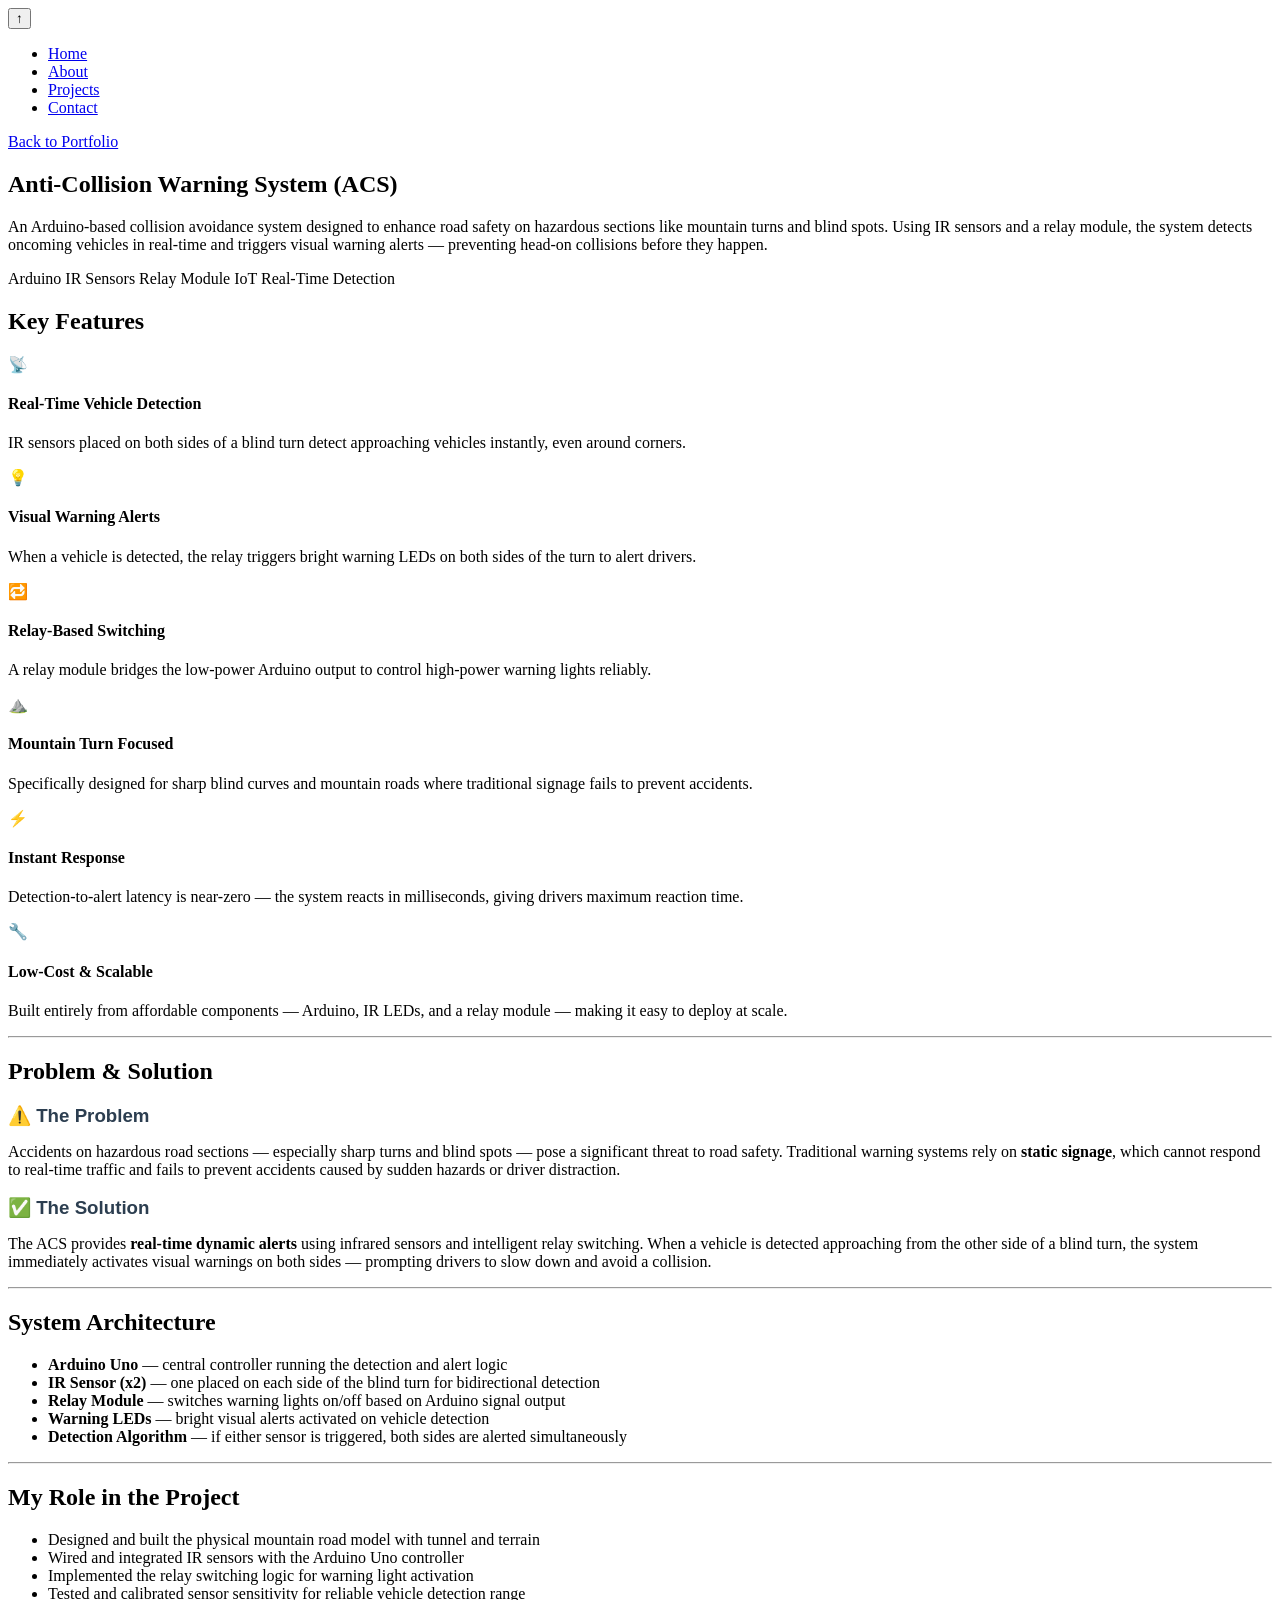
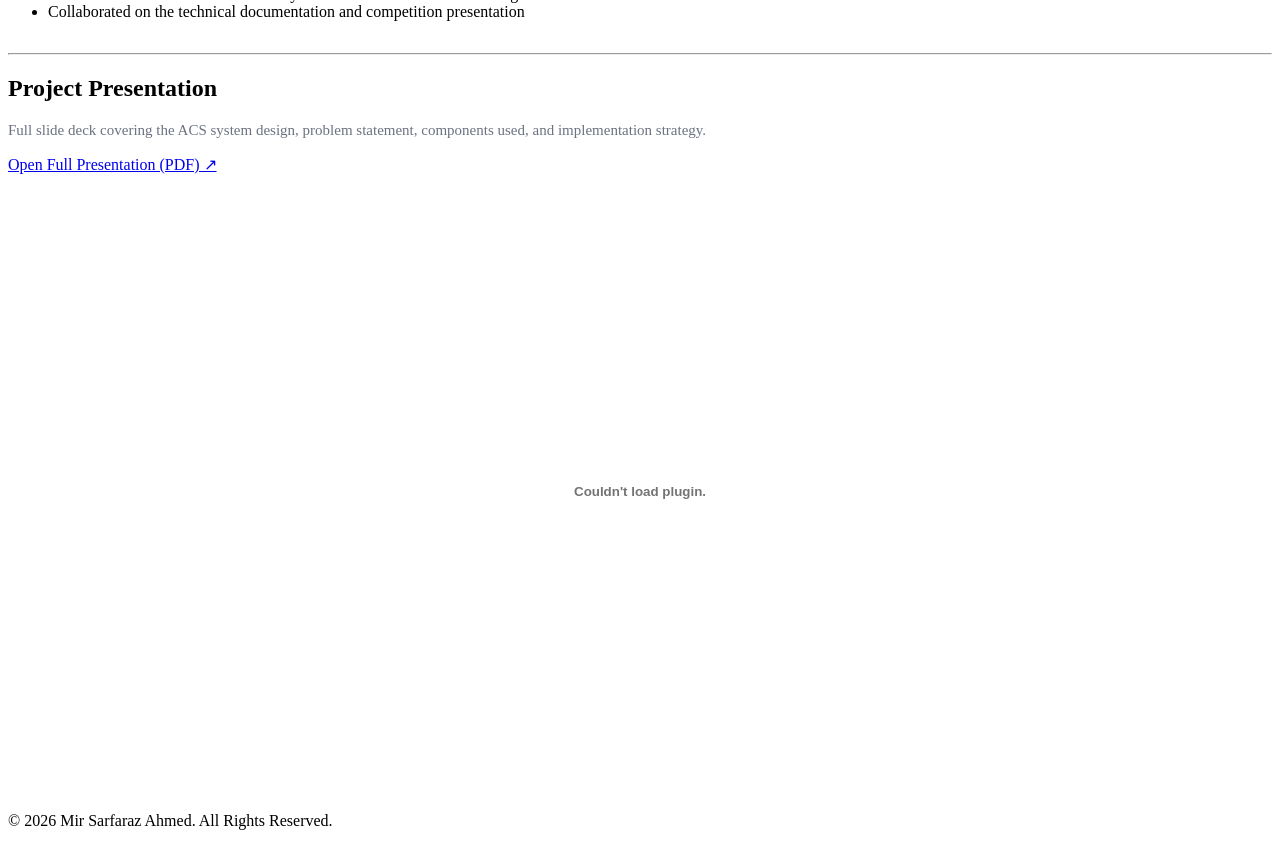
==== acs-project.html @ d93c936a "Add files via upload" ====
<!DOCTYPE html>
<html lang="en">

<head>
<meta charset="UTF-8">
<meta name="viewport" content="width=device-width, initial-scale=1.0">
<title>Anti-Collision System (ACS) | Mir Sarfaraz Ahmed</title>
<link rel="stylesheet" href="style.css">
</head>

<body>

<!-- SCROLL TO TOP -->
<button id="scrollTop" aria-label="Scroll to top">↑</button>

<!-- NAVBAR -->
<nav id="navbar">
  <ul>
    <li><a href="index.html"          class="nav-link">Home</a></li>
    <li><a href="index.html#about"    class="nav-link">About</a></li>
    <li><a href="index.html#projects" class="nav-link">Projects</a></li>
    <li><a href="index.html#contact"  class="nav-link">Contact</a></li>
  </ul>
</nav>


<!-- ═══ PROJECT CONTENT ═══ -->
<section class="project-page">

  <a href="index.html" class="back-btn">Back to Portfolio</a>

  <h1>Anti-Collision Warning System (ACS)</h1>

  <p>
    An Arduino-based collision avoidance system designed to enhance road safety
    on hazardous sections like mountain turns and blind spots. Using IR sensors
    and a relay module, the system detects oncoming vehicles in real-time and
    triggers visual warning alerts — preventing head-on collisions before they happen.
  </p>

  <div class="tech-stack">
    <span>Arduino</span>
    <span>IR Sensors</span>
    <span>Relay Module</span>
    <span>IoT</span>
    <span>Real-Time Detection</span>
  </div>


  <!-- ── KEY FEATURES ── -->
  <h2>Key Features</h2>

  <div class="features-grid">

    <div class="feature-card">
      <div class="icon">📡</div>
      <h4>Real-Time Vehicle Detection</h4>
      <p>IR sensors placed on both sides of a blind turn detect approaching vehicles instantly, even around corners.</p>
    </div>

    <div class="feature-card">
      <div class="icon">💡</div>
      <h4>Visual Warning Alerts</h4>
      <p>When a vehicle is detected, the relay triggers bright warning LEDs on both sides of the turn to alert drivers.</p>
    </div>

    <div class="feature-card">
      <div class="icon">🔁</div>
      <h4>Relay-Based Switching</h4>
      <p>A relay module bridges the low-power Arduino output to control high-power warning lights reliably.</p>
    </div>

    <div class="feature-card">
      <div class="icon">⛰️</div>
      <h4>Mountain Turn Focused</h4>
      <p>Specifically designed for sharp blind curves and mountain roads where traditional signage fails to prevent accidents.</p>
    </div>

    <div class="feature-card">
      <div class="icon">⚡</div>
      <h4>Instant Response</h4>
      <p>Detection-to-alert latency is near-zero — the system reacts in milliseconds, giving drivers maximum reaction time.</p>
    </div>

    <div class="feature-card">
      <div class="icon">🔧</div>
      <h4>Low-Cost & Scalable</h4>
      <p>Built entirely from affordable components — Arduino, IR LEDs, and a relay module — making it easy to deploy at scale.</p>
    </div>

  </div>

  <hr>

  <!-- ── PROBLEM & SOLUTION ── -->
  <h2>Problem &amp; Solution</h2>

  <div class="about-wrapper" style="margin-top: 18px;">

    <div class="about-left">
      <h3 style="color: #2c3e50; font-family: 'Syne', sans-serif; margin-bottom: 12px;">⚠️ The Problem</h3>
      <p>
        Accidents on hazardous road sections — especially sharp turns and blind spots —
        pose a significant threat to road safety. Traditional warning systems rely on
        <strong>static signage</strong>, which cannot respond to real-time traffic and
        fails to prevent accidents caused by sudden hazards or driver distraction.
      </p>
    </div>

    <div class="about-left">
      <h3 style="color: #2c3e50; font-family: 'Syne', sans-serif; margin-bottom: 12px;">✅ The Solution</h3>
      <p>
        The ACS provides <strong>real-time dynamic alerts</strong> using infrared sensors
        and intelligent relay switching. When a vehicle is detected approaching from the
        other side of a blind turn, the system immediately activates visual warnings on
        both sides — prompting drivers to slow down and avoid a collision.
      </p>
    </div>

  </div>

  <hr>

  <!-- ── SYSTEM ARCHITECTURE ── -->
  <h2>System Architecture</h2>

  <ul>
    <li><strong>Arduino Uno</strong> — central controller running the detection and alert logic</li>
    <li><strong>IR Sensor (x2)</strong> — one placed on each side of the blind turn for bidirectional detection</li>
    <li><strong>Relay Module</strong> — switches warning lights on/off based on Arduino signal output</li>
    <li><strong>Warning LEDs</strong> — bright visual alerts activated on vehicle detection</li>
    <li><strong>Detection Algorithm</strong> — if either sensor is triggered, both sides are alerted simultaneously</li>
  </ul>

  <hr>

  <!-- ── MY ROLE ── -->
  <h2>My Role in the Project</h2>

  <ul>
    <li>Designed and built the physical mountain road model with tunnel and terrain</li>
    <li>Wired and integrated IR sensors with the Arduino Uno controller</li>
    <li>Implemented the relay switching logic for warning light activation</li>
    <li>Tested and calibrated sensor sensitivity for reliable vehicle detection range</li>
    <li>Collaborated on the technical documentation and competition presentation</li>
  </ul>

  <!-- ── PROJECT IMAGE ── -->
  <div class="project-images" style="margin-top: 32px;">
    <img src="acs-model.jpg" alt="Anti-Collision System Model"
         onerror="this.style.display='none'">
  </div>

  <hr>

  <!-- ── PRESENTATION ── -->
  <h2>Project Presentation</h2>

  <div class="media-box">
    <p style="margin-bottom: 16px; color: #6b7280; font-size: 15px;">
      Full slide deck covering the ACS system design, problem statement,
      components used, and implementation strategy.
    </p>

    <a href="ppt_pdf.pdf" target="_blank" class="btn">
      Open Full Presentation (PDF) ↗
    </a>

    <br><br>

    <embed src="ppt_pdf.pdf"
           type="application/pdf"
           width="100%"
           height="600px">
  </div>

</section>


<footer>
  <p>© 2026 <span>Mir Sarfaraz Ahmed</span>. All Rights Reserved.</p>
</footer>


<script>
  const btn = document.getElementById('scrollTop');
  const nav = document.getElementById('navbar');
  window.addEventListener('scroll', () => {
    btn.classList.toggle('show', window.scrollY > 400);
    nav.classList.toggle('scrolled', window.scrollY > 50);
  }, { passive: true });
  btn.addEventListener('click', () => window.scrollTo({ top: 0, behavior: 'smooth' }));
</script>

</body>
</html>
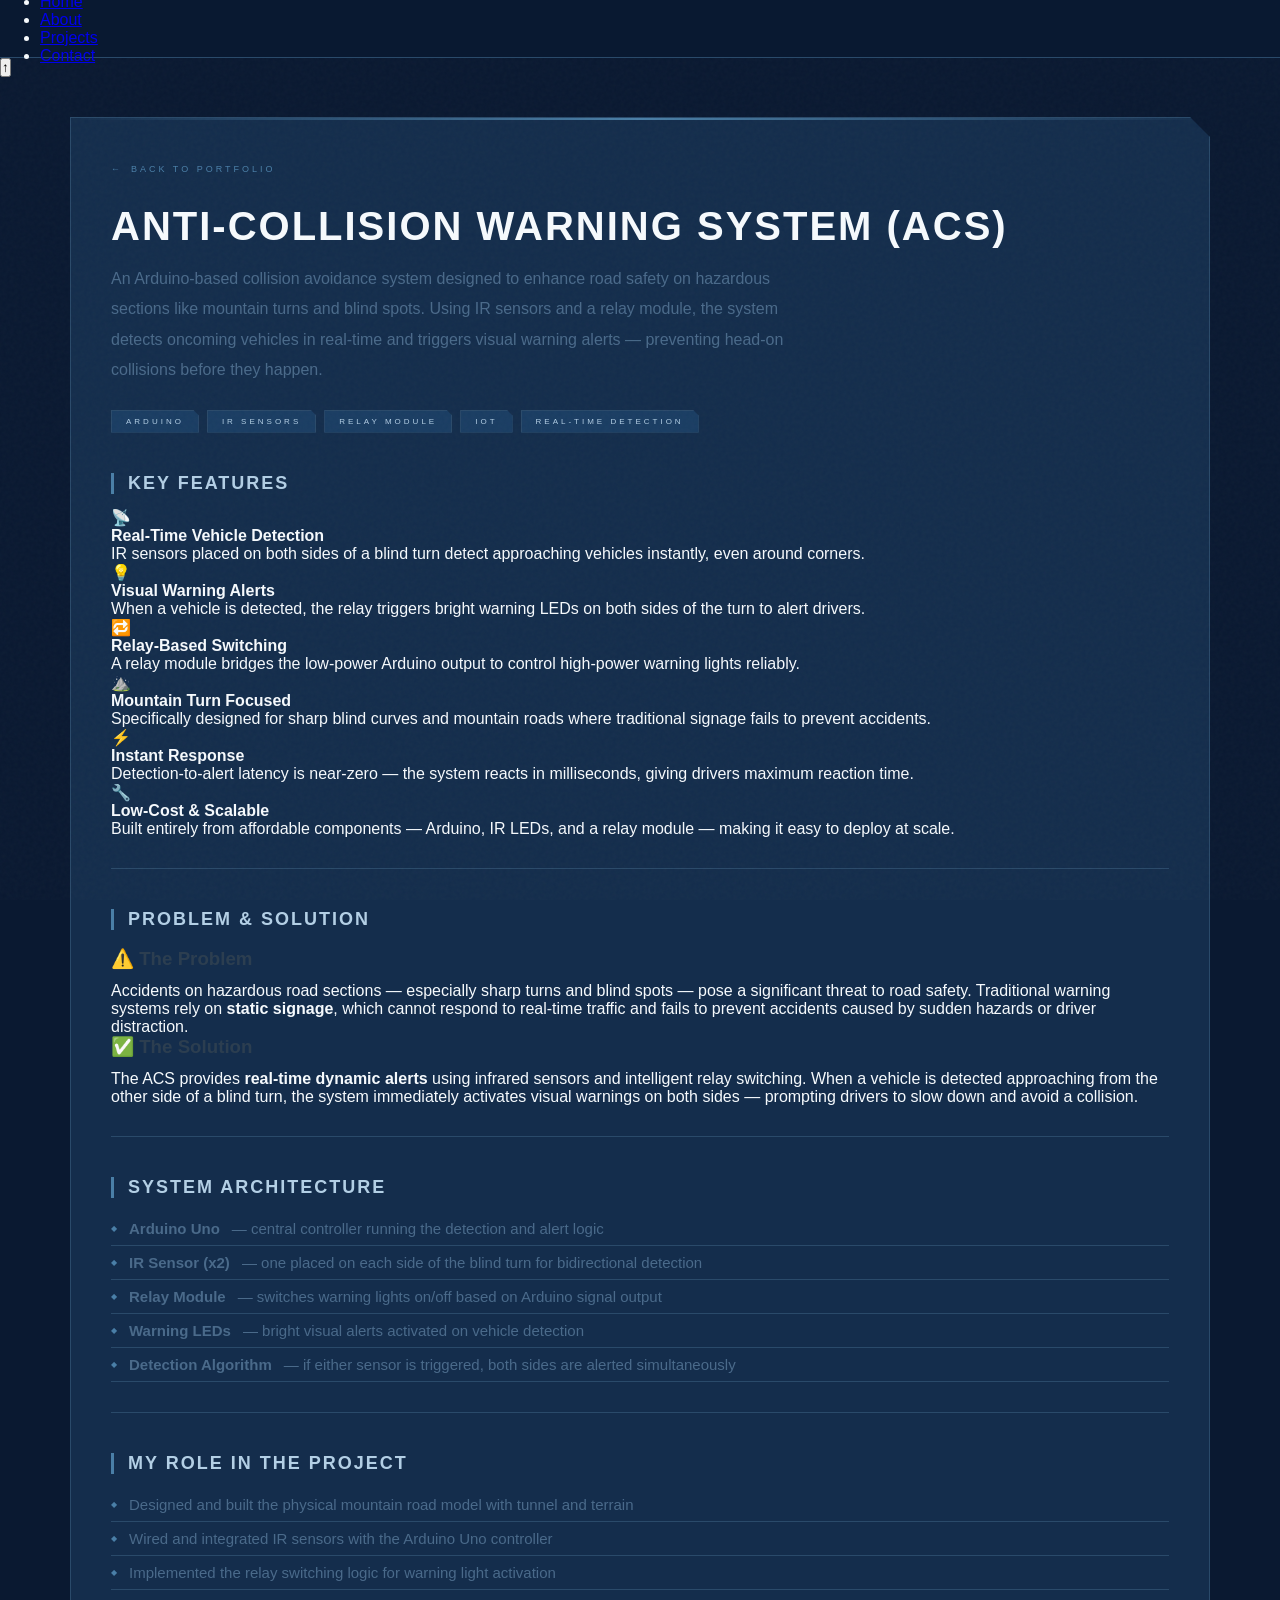
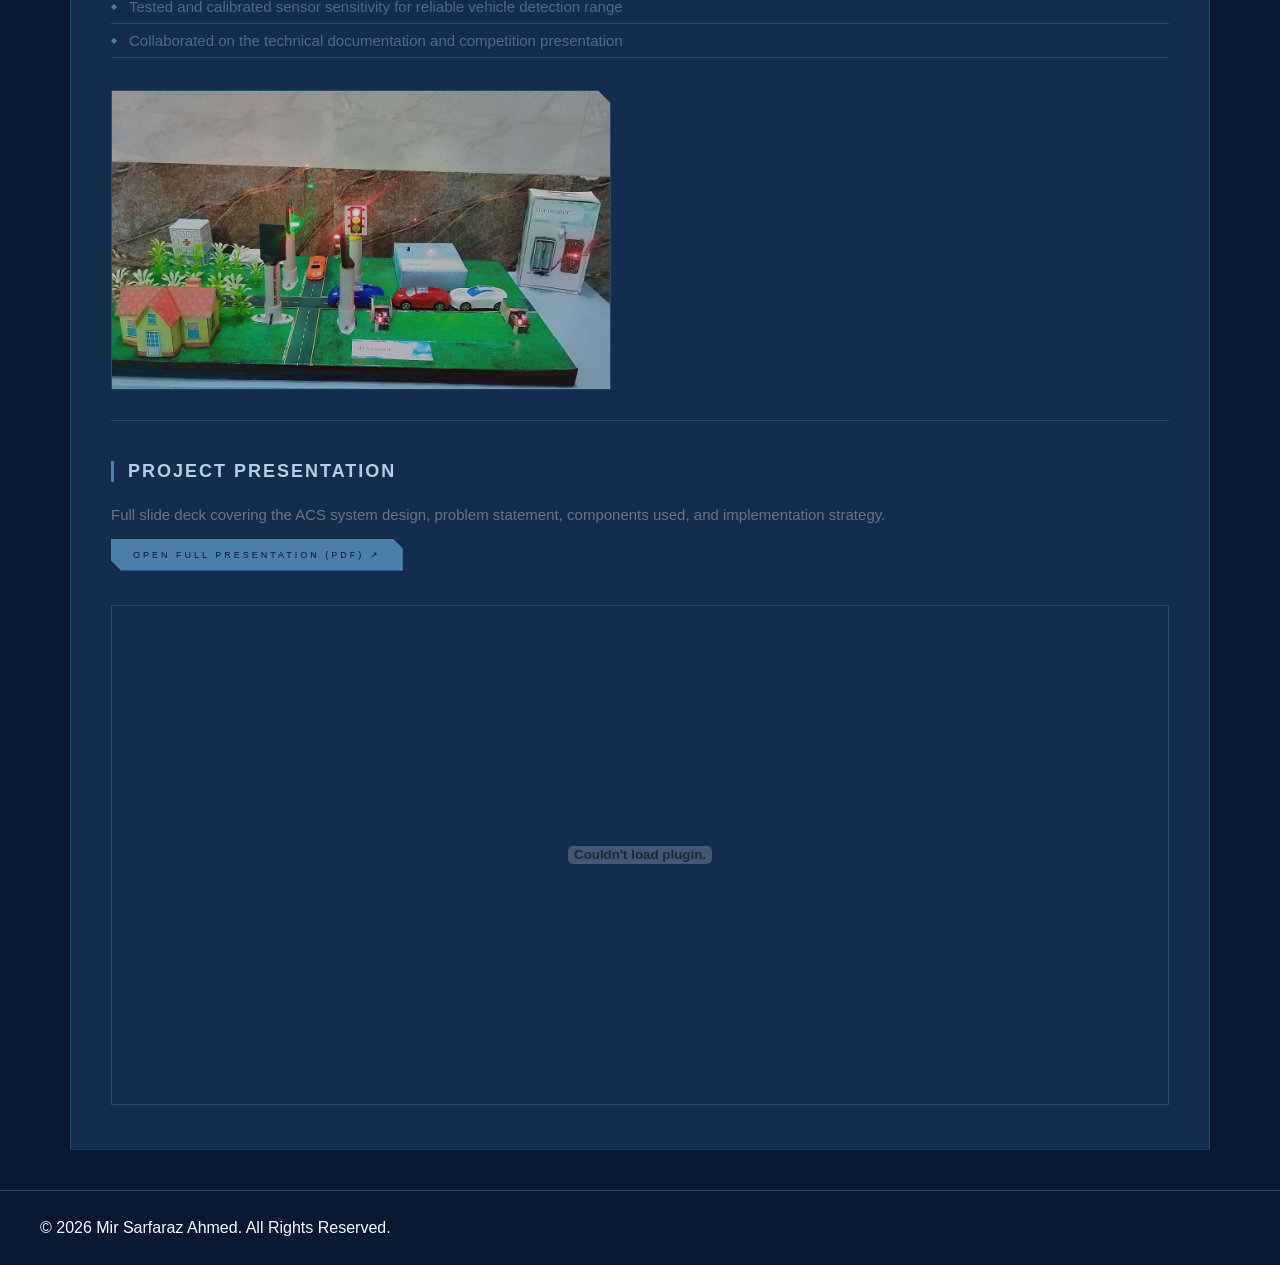
==== commit be7c0819: "fix: corrected broken pdf and image links in acs-project.html" ====
--- a/acs-project.html
+++ b/acs-project.html
@@ -147,7 +147,7 @@
 
   <!-- ── PROJECT IMAGE ── -->
   <div class="project-images" style="margin-top: 32px;">
-    <img src="acs-model.jpg" alt="Anti-Collision System Model"
+    <img src="traffic2.jpg" alt="Anti-Collision System Model"
          onerror="this.style.display='none'">
   </div>
 
@@ -162,13 +162,13 @@
       components used, and implementation strategy.
     </p>
 
-    <a href="ppt_pdf.pdf" target="_blank" class="btn">
+    <a href="ppt.pdf" target="_blank" class="btn">
       Open Full Presentation (PDF) ↗
     </a>
 
     <br><br>
 
-    <embed src="ppt_pdf.pdf"
+    <embed src="ppt.pdf"
            type="application/pdf"
            width="100%"
            height="600px">
--- a/style.css
+++ b/style.css
@@ -0,0 +1,832 @@
+/* ════════════════════════════════════════════
+   DESIGN TOKENS
+════════════════════════════════════════════ */
+:root {
+  --bg:         #0A1931;
+  --bg2:        #0d1f3a;
+  --surface:    #1A3D63;
+  --surface2:   #142d4c;
+  --accent:     #4A7FA7;
+  --accent-hi:  #B3CFE5;
+  --white:      #F6FAFD;
+  --muted:      #4a6a8a;
+  --dim:        #2a4a6a;
+  --glow:       rgba(74,127,167,0.25);
+  --glow-hi:    rgba(179,207,229,0.12);
+
+  --font-display: 'Orbitron', sans-serif;
+  --font-ui:      'Chakra Petch', sans-serif;
+  --font-body:    'Rajdhani', sans-serif;
+}
+
+/* ════════════════════════════════════════════
+   RESET
+════════════════════════════════════════════ */
+*, *::before, *::after { margin:0; padding:0; box-sizing:border-box; }
+html { scroll-behavior: smooth; }
+body {
+  background: var(--bg);
+  color: var(--white);
+  font-family: var(--font-body);
+  overflow-x: hidden;
+  padding-top: 58px;
+}
+::-webkit-scrollbar { width: 2px; }
+::-webkit-scrollbar-track { background: var(--bg); }
+::-webkit-scrollbar-thumb { background: var(--accent); }
+
+/* noise overlay */
+body::before {
+  content: '';
+  position: fixed; inset: 0; z-index: 1; pointer-events: none;
+  background-image: url("data:image/svg+xml,%3Csvg viewBox='0 0 256 256' xmlns='http://www.w3.org/2000/svg'%3E%3Cfilter id='noise'%3E%3CfeTurbulence type='fractalNoise' baseFrequency='0.9' numOctaves='4' stitchTiles='stitch'/%3E%3C/filter%3E%3Crect width='100%25' height='100%25' filter='url(%23noise)' opacity='1'/%3E%3C/svg%3E");
+  opacity: .03;
+}
+
+/* ════════════════════════════════════════════
+   CUSTOM CURSOR
+════════════════════════════════════════════ */
+.c-dot {
+  position: fixed; z-index: 9999; pointer-events: none;
+  width: 6px; height: 6px;
+  background: var(--accent-hi);
+  clip-path: polygon(50% 0,100% 50%,50% 100%,0 50%);
+  transition: transform .12s;
+}
+.c-ring {
+  position: fixed; z-index: 9998; pointer-events: none;
+  width: 28px; height: 28px;
+  border: 1px solid var(--accent);
+  transition: left .12s, top .12s;
+  clip-path: polygon(10% 0,90% 0,100% 10%,100% 90%,90% 100%,10% 100%,0 90%,0 10%);
+}
+
+/* ════════════════════════════════════════════
+   NAVBAR
+════════════════════════════════════════════ */
+#navbar {
+  position: fixed; top: 0; left: 0; right: 0; z-index: 500;
+  display: flex; align-items: center; justify-content: space-between;
+  padding: 0 40px; height: 58px;
+  background: rgba(10,25,49,0.92);
+  border-bottom: 1px solid var(--dim);
+  backdrop-filter: blur(16px);
+}
+.nav-logo {
+  font-family: var(--font-display);
+  font-size: 14px; letter-spacing: 6px; font-weight: 700;
+  color: var(--white);
+  display: flex; align-items: center; gap: 10px;
+}
+.nav-logo::before {
+  content: '';
+  display: block; width: 8px; height: 8px;
+  background: var(--accent);
+  clip-path: polygon(50% 0,100% 50%,50% 100%,0 50%);
+  animation: pulse-dot 2s ease-in-out infinite;
+}
+.nav-links {
+  display: flex; gap: 2px; list-style: none;
+}
+.nav-links a {
+  font-family: var(--font-ui); font-size: 9px; letter-spacing: 3px;
+  text-transform: uppercase; color: var(--muted); text-decoration: none;
+  padding: 7px 16px; border: 1px solid transparent;
+  transition: all .2s;
+}
+.nav-links a:hover,
+.nav-links a.active {
+  color: var(--accent-hi);
+  border-color: var(--dim);
+  background: rgba(74,127,167,0.08);
+}
+.nav-status {
+  font-family: var(--font-ui); font-size: 8px; letter-spacing: 3px;
+  color: var(--muted); display: flex; align-items: center; gap: 8px;
+}
+.status-dot {
+  width: 5px; height: 5px; background: #2ecc71; border-radius: 50%;
+  animation: pulse-dot 2s ease-in-out infinite;
+}
+
+/* ════════════════════════════════════════════
+   SECTION BASE
+════════════════════════════════════════════ */
+.section {
+  position: relative;
+  min-height: 100vh;
+  padding: 80px 40px;
+  border-bottom: 1px solid var(--dim);
+}
+#about  { background: var(--bg2); }
+#contact { background: var(--bg2); }
+
+/* section corner labels */
+.sc {
+  position: absolute;
+  font-family: var(--font-ui); font-size: 8px; letter-spacing: 3px;
+  color: var(--dim); text-transform: uppercase;
+}
+.sc-tl { top: 22px; left: 40px; }
+.sc-tr { top: 22px; right: 40px; }
+.sc-bl { bottom: 22px; left: 40px; }
+.sc-br { bottom: 22px; right: 40px; text-align: right; }
+
+/* utility */
+.accent { color: var(--accent); }
+
+/* ════════════════════════════════════════════
+   ANIMATIONS
+════════════════════════════════════════════ */
+@keyframes pulse-dot {
+  0%,100% { opacity:1; transform:scale(1); }
+  50%      { opacity:.4; transform:scale(1.6); }
+}
+@keyframes scan {
+  0%   { top: -2px; opacity:0; }
+  10%  { opacity:.4; }
+  90%  { opacity:.4; }
+  100% { top: 100%; opacity:0; }
+}
+@keyframes float-hex {
+  0%   { transform:translateY(0) rotate(0deg); opacity:.35; }
+  50%  { opacity:.1; }
+  100% { transform:translateY(-90px) rotate(180deg); opacity:.35; }
+}
+@keyframes ticker {
+  0%   { transform:translateX(0); }
+  100% { transform:translateX(-50%); }
+}
+@keyframes blink { 50% { opacity:0; } }
+
+/* reveal */
+.reveal {
+  opacity: 0; transform: translateY(24px);
+  transition: opacity .8s ease, transform .8s ease;
+}
+.reveal-left {
+  opacity: 0; transform: translateX(-28px);
+  transition: opacity .8s ease, transform .8s ease;
+}
+.reveal.visible,
+.reveal-left.visible { opacity:1; transform:none; }
+
+/* ════════════════════════════════════════════
+   HERO BACKGROUNDS
+════════════════════════════════════════════ */
+.dot-grid {
+  position: absolute; inset: 0; z-index: 0;
+  background-image: radial-gradient(circle, var(--dim) 1px, transparent 1px);
+  background-size: 40px 40px;
+  mask-image: radial-gradient(ellipse 80% 80% at 50% 50%, black 30%, transparent 100%);
+}
+.scan-line {
+  position: absolute; left: 0; right: 0; height: 1px; z-index: 1;
+  background: linear-gradient(90deg, transparent, var(--accent), transparent);
+  animation: scan 7s linear infinite;
+}
+.hex-bg { position: absolute; inset: 0; z-index: 0; overflow: hidden; }
+.hex {
+  position: absolute;
+  border: 1px solid var(--dim);
+  animation: float-hex linear infinite;
+}
+.hex:nth-child(1) { width:80px;height:80px;  top:15%; left:7%;  clip-path:polygon(50% 0,100% 25%,100% 75%,50% 100%,0 75%,0 25%); animation-duration:20s; animation-delay:-3s; }
+.hex:nth-child(2) { width:40px;height:40px;  top:62%; left:4%;  clip-path:polygon(50% 0,100% 25%,100% 75%,50% 100%,0 75%,0 25%); animation-duration:15s; animation-delay:-8s; }
+.hex:nth-child(3) { width:60px;height:60px;  top:22%; right:9%; clip-path:polygon(50% 0,100% 25%,100% 75%,50% 100%,0 75%,0 25%); animation-duration:18s; animation-delay:-5s; }
+.hex:nth-child(4) { width:100px;height:100px;top:68%; right:7%; clip-path:polygon(50% 0,100% 25%,100% 75%,50% 100%,0 75%,0 25%); animation-duration:22s; animation-delay:-12s; }
+.hex:nth-child(5) { width:30px;height:30px;  top:44%; left:20%; clip-path:polygon(50% 0,100% 25%,100% 75%,50% 100%,0 75%,0 25%); animation-duration:12s; animation-delay:-2s; }
+
+/* ════════════════════════════════════════════
+   HERO CONTENT
+════════════════════════════════════════════ */
+.hero-content {
+  position: relative; z-index: 2;
+  display: grid; grid-template-columns: 1fr 360px;
+  gap: 60px; align-items: center;
+  max-width: 1140px; margin: 0 auto;
+  padding-bottom: 50px;
+}
+.hero-tag {
+  display: inline-flex; align-items: center; gap: 10px;
+  font-family: var(--font-ui); font-size: 8px; letter-spacing: 4px;
+  text-transform: uppercase; color: var(--accent);
+  border: 1px solid var(--dim); padding: 6px 14px;
+  margin-bottom: 28px;
+  clip-path: polygon(0 0, calc(100% - 8px) 0, 100% 8px, 100% 100%, 0 100%);
+}
+.hero-tag::before { content:'►'; font-size:6px; }
+
+.hero-name {
+  font-family: var(--font-display);
+  font-size: clamp(42px, 6.5vw, 82px);
+  font-weight: 900; line-height: .9;
+  letter-spacing: 3px; text-transform: uppercase;
+}
+.hero-name .ln1 { display:block; color: var(--white); }
+.hero-name .ln2 { display:block; color: var(--accent); }
+.hero-name .ln3 {
+  display:block;
+  -webkit-text-stroke: 1px var(--muted);
+  color: transparent;
+}
+.hero-role {
+  margin-top: 22px;
+  font-family: var(--font-ui); font-size: 10px;
+  letter-spacing: 4px; color: var(--accent-hi); text-transform: uppercase;
+  display: flex; align-items: center; gap: 12px;
+}
+.hero-role::before { content:''; width:20px; height:1px; background:var(--accent); }
+.hero-bio {
+  margin-top: 18px;
+  font-family: var(--font-body); font-size: 16px;
+  line-height: 1.9; color: var(--muted); max-width: 440px;
+  border-left: 2px solid var(--surface); padding-left: 16px;
+}
+.hero-bio strong { color: var(--accent-hi); }
+.hero-actions { margin-top: 34px; display: flex; gap: 10px; flex-wrap: wrap; }
+
+/* BUTTONS */
+.btn {
+  font-family: var(--font-ui); font-size: 9px; letter-spacing: 3px;
+  text-transform: uppercase; text-decoration: none;
+  padding: 13px 24px; cursor: pointer;
+  display: inline-flex; align-items: center; gap: 8px;
+  border: none; transition: all .25s;
+}
+.btn-primary {
+  background: var(--accent); color: var(--bg);
+  clip-path: polygon(0 0, calc(100% - 10px) 0, 100% 10px, 100% 100%, 10px 100%, 0 calc(100% - 10px));
+}
+.btn-primary:hover { background: var(--accent-hi); box-shadow: 0 0 20px var(--glow); }
+.btn-ghost {
+  background: transparent; color: var(--accent-hi);
+  border: 1px solid var(--dim);
+  clip-path: polygon(0 0, calc(100% - 10px) 0, 100% 10px, 100% 100%, 0 100%);
+}
+.btn-ghost:hover { border-color: var(--accent); color: var(--accent); background: rgba(74,127,167,.08); }
+
+/* HERO PROFILE PANEL */
+.hero-panel {
+  background: var(--surface2);
+  border: 1px solid var(--dim);
+  clip-path: polygon(0 0, calc(100% - 22px) 0, 100% 22px, 100% 100%, 22px 100%, 0 calc(100% - 22px));
+  position: relative;
+}
+.hero-panel::before {
+  content:'';
+  position:absolute; top:0; left:0; right:0; height:2px;
+  background: linear-gradient(90deg, transparent, var(--accent), transparent);
+}
+.panel-header {
+  padding: 12px 18px; border-bottom: 1px solid var(--dim);
+  display: flex; align-items:center; justify-content:space-between;
+}
+.panel-title { font-family:var(--font-ui); font-size:8px; letter-spacing:4px; color:var(--accent); text-transform:uppercase; }
+.panel-id    { font-family:var(--font-ui); font-size:8px; color:var(--dim); }
+.panel-photo { width:100%; aspect-ratio:1/1; position:relative; background:var(--bg2); overflow:hidden; }
+.panel-photo img { width:100%; height:100%; object-fit:cover; filter:saturate(.8) brightness(.9); display:block; }
+.panel-photo-overlay { position:absolute; inset:0; background:linear-gradient(180deg, transparent 50%, var(--surface2)); }
+.photo-corner { position:absolute; width:18px; height:18px; border-color:var(--accent); border-style:solid; z-index:2; }
+.photo-corner.tl { top:8px;left:8px;   border-width:2px 0 0 2px; }
+.photo-corner.tr { top:8px;right:8px;  border-width:2px 2px 0 0; }
+.photo-corner.bl { bottom:8px;left:8px;  border-width:0 0 2px 2px; }
+.photo-corner.br { bottom:8px;right:8px; border-width:0 2px 2px 0; }
+.panel-stats { display:grid; grid-template-columns:repeat(3,1fr); border-top:1px solid var(--dim); }
+.p-stat { padding:14px; border-right:1px solid var(--dim); text-align:center; }
+.p-stat:last-child { border-right:none; }
+.p-stat-val { font-family:var(--font-display); font-size:20px; color:var(--accent-hi); font-weight:700; }
+.p-stat-key { font-family:var(--font-ui); font-size:7px; letter-spacing:2px; color:var(--muted); text-transform:uppercase; margin-top:2px; }
+
+/* TICKER */
+.ticker-bar {
+  position: absolute; bottom:0; left:0; right:0;
+  height: 32px; background: var(--surface2);
+  border-top: 1px solid var(--dim); overflow: hidden;
+  display: flex; align-items: center; z-index: 2;
+}
+.ticker-track {
+  display:flex; white-space:nowrap;
+  animation: ticker 24s linear infinite;
+}
+.ticker-track span {
+  font-family:var(--font-ui); font-size:8px; letter-spacing:4px;
+  text-transform:uppercase; color:var(--muted); padding:0 28px;
+}
+.ticker-track span::after { content:' ◆ '; color:var(--accent); }
+
+/* ════════════════════════════════════════════
+   ABOUT
+════════════════════════════════════════════ */
+.about-grid {
+  display: grid; grid-template-columns: 1fr 1px 1fr;
+  max-width: 1140px; margin: 0 auto;
+  padding-top: 20px; gap: 0;
+}
+.about-divider { background: var(--dim); position: relative; }
+.about-divider::before {
+  content:'◆';
+  position:absolute; top:50%; left:50%; transform:translate(-50%,-50%);
+  color:var(--accent); font-size:10px;
+  background:var(--bg2); padding:8px 0;
+}
+.about-left-panel  { padding-right: 60px; }
+.about-right-panel { padding-left: 60px; }
+
+/* reusable section tag / title */
+.section-tag {
+  font-family:var(--font-ui); font-size:8px; letter-spacing:4px;
+  text-transform:uppercase; color:var(--accent);
+  display:flex; align-items:center; gap:10px; margin-bottom:18px;
+}
+.section-tag::before { content:''; width:18px; height:1px; background:var(--accent); }
+.section-title {
+  font-family:var(--font-display);
+  font-size: clamp(36px,5vw,64px);
+  font-weight:900; letter-spacing:2px;
+  text-transform:uppercase; line-height:.9;
+}
+.section-title .ghost-txt {
+  display:block;
+  -webkit-text-stroke:1px var(--dim); color:transparent;
+  font-size:.52em; letter-spacing:4px;
+}
+.about-desc {
+  margin-top:26px;
+  font-size:16px; line-height:1.95; color:var(--muted);
+  font-weight:300;
+}
+.about-desc strong { color:var(--accent-hi); font-weight:500; }
+
+/* achievements */
+.ach-list { margin-top:30px; }
+.ach-item {
+  display:flex; align-items:flex-start; gap:14px;
+  padding:12px 0; border-bottom:1px solid var(--dim);
+}
+.ach-item:first-child { border-top:1px solid var(--dim); }
+.ach-icon {
+  width:28px; height:28px; flex-shrink:0;
+  background:var(--surface2); border:1px solid var(--dim);
+  display:flex; align-items:center; justify-content:center;
+  font-size:10px; color:var(--accent);
+  clip-path:polygon(50% 0,100% 25%,100% 75%,50% 100%,0 75%,0 25%);
+}
+.ach-text {
+  font-family:var(--font-ui); font-size:11px; color:var(--accent-hi); line-height:1.7;
+}
+.ach-text small { display:block; color:var(--muted); font-size:9px; margin-top:2px; }
+
+/* skills */
+.skills-block { margin-top: 4px; }
+.skill-row { margin-bottom: 22px; }
+.skill-meta { display:flex; justify-content:space-between; align-items:center; margin-bottom:8px; }
+.skill-name { font-family:var(--font-ui); font-size:10px; letter-spacing:3px; text-transform:uppercase; }
+.skill-pct  { font-family:var(--font-display); font-size:11px; color:var(--accent); }
+.skill-track {
+  width:100%; height:3px; background:var(--dim); position:relative;
+}
+.skill-track::before {
+  content:''; position:absolute; inset:-2px; border:1px solid var(--dim);
+}
+.skill-fill {
+  height:100%;
+  background:linear-gradient(90deg, var(--surface), var(--accent));
+  position:relative; width:0;
+  transition:width 1.5s cubic-bezier(.4,0,.2,1);
+}
+.skill-fill::after {
+  content:''; position:absolute; right:-5px; top:-4px;
+  width:11px; height:11px; background:var(--accent-hi);
+  clip-path:polygon(50% 0,100% 50%,50% 100%,0 50%);
+}
+
+/* terminal */
+.terminal {
+  margin-top: 34px;
+  background:var(--bg); border:1px solid var(--dim); padding:16px;
+  clip-path:polygon(0 0, calc(100% - 10px) 0, 100% 10px, 100% 100%, 0 100%);
+}
+.terminal-dots { display:flex; gap:5px; margin-bottom:12px; }
+.td-red    { width:7px;height:7px;border-radius:50%;background:#e74c3c;display:block; }
+.td-yellow { width:7px;height:7px;border-radius:50%;background:#f1c40f;display:block; }
+.td-green  { width:7px;height:7px;border-radius:50%;background:#2ecc71;display:block; }
+.terminal-body { font-family:var(--font-ui); font-size:10px; line-height:2; color:var(--muted); }
+.t-cmd  { color:var(--accent); }
+.t-sha  { color:var(--accent-hi); }
+.t-hi   { color:var(--accent-hi); }
+.t-cursor {
+  display:inline-block; width:7px; height:12px;
+  background:var(--accent); vertical-align:middle;
+  animation:blink 1s step-end infinite;
+}
+
+/* ════════════════════════════════════════════
+   PROJECTS
+════════════════════════════════════════════ */
+.projects-head {
+  display:flex; justify-content:space-between; align-items:flex-end;
+  max-width:1140px; margin:0 auto 50px;
+}
+.proj-count {
+  font-family:var(--font-ui); font-size:8px; letter-spacing:3px;
+  color:var(--muted); text-align:right; line-height:2;
+}
+.proj-count span { color:var(--dim); }
+.proj-table { max-width:1140px; margin:0 auto; }
+
+.proj-row {
+  display:grid; grid-template-columns:56px 1fr 200px 80px 44px;
+  align-items:center; gap:20px;
+  padding:20px 0; border-top:1px solid var(--dim);
+  cursor:pointer; position:relative; transition:background .2s;
+}
+.proj-row:last-child { border-bottom:1px solid var(--dim); }
+.proj-row::before {
+  content:''; position:absolute; left:0; bottom:-1px; right:0;
+  height:1px; background:linear-gradient(90deg, var(--accent), transparent);
+  transform:scaleX(0); transform-origin:left; transition:transform .4s;
+}
+.proj-row:hover::before { transform:scaleX(1); }
+.proj-row:hover { background:rgba(74,127,167,0.04); }
+.proj-row:hover .p-idx   { color:var(--accent); }
+.proj-row:hover .p-title { color:var(--accent-hi); }
+.proj-row:hover .p-arrow { transform:translateX(4px); color:var(--accent-hi); }
+.proj-coming { opacity:.45; cursor:default; pointer-events:none; }
+
+.p-idx   { font-family:var(--font-display); font-size:11px; color:var(--dim); letter-spacing:2px; transition:color .2s; }
+.p-title { font-family:var(--font-display); font-size:clamp(18px,2.5vw,30px); letter-spacing:2px; text-transform:uppercase; transition:color .2s; }
+.p-tags  { display:flex; gap:6px; flex-wrap:wrap; }
+.p-tag {
+  font-family:var(--font-ui); font-size:7px; letter-spacing:2px;
+  text-transform:uppercase; padding:4px 10px;
+  border:1px solid var(--dim); color:var(--muted);
+  clip-path:polygon(0 0,calc(100% - 5px) 0,100% 5px,100% 100%,0 100%);
+}
+.p-year  { font-family:var(--font-ui); font-size:9px; color:var(--dim); letter-spacing:2px; }
+.p-arrow { font-size:16px; color:var(--dim); transition:all .2s; }
+
+.proj-detail {
+  max-height:0; overflow:hidden; transition:max-height .5s ease;
+}
+.proj-detail-inner {
+  padding:22px; margin:8px 0;
+  background:var(--surface2); border:1px solid var(--dim);
+  border-left:3px solid var(--accent);
+  display:grid; grid-template-columns:1fr 1fr; gap:28px;
+}
+.proj-detail-inner p {
+  font-family:var(--font-body); font-size:15px; line-height:1.9; color:var(--muted);
+}
+.proj-detail-img {
+  background:var(--bg2); border:1px solid var(--dim);
+  display:flex; align-items:center; justify-content:center;
+  min-height:140px;
+  font-family:var(--font-ui); font-size:9px; color:var(--dim); letter-spacing:2px;
+  overflow:hidden;
+}
+.proj-detail-img img { width:100%; height:100%; object-fit:cover; display:block; }
+.proj-detail-link {
+  display:inline-flex; align-items:center; gap:8px; margin-top:14px;
+  font-family:var(--font-ui); font-size:9px; letter-spacing:3px;
+  text-transform:uppercase; color:var(--accent); text-decoration:none;
+  transition:color .2s;
+}
+.proj-detail-link:hover { color:var(--accent-hi); }
+
+/* ════════════════════════════════════════════
+   CONTACT
+════════════════════════════════════════════ */
+.contact-wrap {
+  display:grid; grid-template-columns:1fr 1fr;
+  gap:80px; max-width:1140px; margin:0 auto;
+  padding-top:20px; align-items:start;
+}
+
+.contact-channels { margin-top:36px; display:flex; flex-direction:column; gap:2px; }
+.channel {
+  display:grid; grid-template-columns:40px 1fr auto;
+  align-items:center;
+  border:1px solid var(--dim); border-top:none;
+  background:var(--surface2); text-decoration:none; color:inherit;
+  transition:all .2s;
+  clip-path:polygon(0 0,calc(100% - 8px) 0,100% 8px,100% 100%,0 100%);
+  min-height: 52px;
+}
+.channel:first-child { border-top:1px solid var(--dim); }
+.channel:not(.channel-static):hover { background:rgba(74,127,167,.1); border-color:var(--accent); }
+.channel:not(.channel-static):hover .ch-arrow { color:var(--accent); }
+.ch-icon {
+  display:flex; align-items:center; justify-content:center;
+  font-size:13px; color:var(--accent); min-height:52px;
+  border-right:1px solid var(--dim);
+}
+.ch-content { padding:10px 16px; }
+.ch-label { font-family:var(--font-ui); font-size:7px; letter-spacing:3px; text-transform:uppercase; color:var(--muted); }
+.ch-value { font-family:var(--font-ui); font-size:11px; color:var(--accent-hi); margin-top:3px; word-break:break-all; }
+.ch-arrow { color:var(--dim); padding-right:14px; transition:color .2s; }
+.channel-static { cursor:default; }
+
+/* form */
+.contact-form-wrap {}
+.form-group { margin-bottom:3px; }
+.form-label {
+  display:block; font-family:var(--font-ui); font-size:7px; letter-spacing:3px;
+  text-transform:uppercase; color:var(--muted); margin-bottom:4px;
+}
+.form-input,
+.form-textarea {
+  width:100%; background:var(--surface2); border:1px solid var(--dim);
+  border-left:2px solid var(--accent);
+  color:var(--white); padding:13px 16px;
+  font-family:var(--font-body); font-size:15px;
+  outline:none; transition:all .25s; resize:none;
+  clip-path:polygon(0 0,calc(100% - 8px) 0,100% 8px,100% 100%,0 100%);
+}
+.form-input:focus,
+.form-textarea:focus {
+  border-color:var(--accent); background:rgba(10,25,49,.8);
+  box-shadow:0 0 0 1px var(--glow), inset 0 0 20px var(--glow-hi);
+}
+.form-input::placeholder,
+.form-textarea::placeholder { color:var(--dim); }
+.form-textarea { height:120px; }
+
+.btn-submit {
+  width:100%; margin-top:4px; padding:16px;
+  background:var(--accent); color:var(--bg);
+  font-family:var(--font-display); font-size:10px; letter-spacing:6px;
+  text-transform:uppercase; border:none; cursor:pointer;
+  clip-path:polygon(0 0,calc(100% - 12px) 0,100% 12px,100% 100%,12px 100%,0 calc(100% - 12px));
+  transition:all .25s; position:relative; overflow:hidden;
+}
+.btn-submit::after {
+  content:''; position:absolute; inset:0;
+  background:linear-gradient(90deg,transparent,rgba(255,255,255,.15),transparent);
+  transform:translateX(-100%); transition:transform .5s;
+}
+.btn-submit:hover { background:var(--accent-hi); box-shadow:0 0 28px var(--glow); }
+.btn-submit:hover::after { transform:translateX(100%); }
+
+#form-status {
+  text-align:center; margin-top:12px;
+  font-family:var(--font-ui); font-size:10px; letter-spacing:2px;
+}
+
+/* ════════════════════════════════════════════
+   FOOTER
+════════════════════════════════════════════ */
+footer {
+  background:var(--bg);
+  border-top:1px solid var(--dim);
+  padding:28px 40px;
+  display:flex; justify-content:space-between; align-items:center;
+}
+.footer-brand {
+  font-family:var(--font-display); font-size:12px; letter-spacing:6px;
+  color:var(--accent-hi); font-weight:700;
+}
+.footer-copy {
+  font-family:var(--font-ui); font-size:8px; letter-spacing:3px;
+  color:var(--dim); text-transform:uppercase;
+}
+.footer-links { display:flex; gap:20px; }
+.footer-links a {
+  font-family:var(--font-ui); font-size:8px; letter-spacing:2px;
+  text-transform:uppercase; color:var(--muted); text-decoration:none;
+  transition:color .2s;
+}
+.footer-links a:hover { color:var(--accent); }
+
+/* ════════════════════════════════════════════
+   TRAFFIC PROJECT PAGE
+════════════════════════════════════════════ */
+.project-page {
+  max-width:1140px; margin:40px auto; padding:40px;
+  background:var(--surface2); border:1px solid var(--dim);
+  clip-path:polygon(0 0,calc(100% - 20px) 0,100% 20px,100% 100%,0 100%);
+  position:relative;
+}
+.project-page::before {
+  content:''; position:absolute; top:0; left:0; right:0; height:2px;
+  background:linear-gradient(90deg,transparent,var(--accent),transparent);
+}
+.project-page h1 {
+  font-family:var(--font-display); font-size:clamp(22px,3.5vw,40px);
+  font-weight:900; letter-spacing:2px; text-transform:uppercase;
+  line-height:1.1; margin-bottom:16px;
+}
+.project-page > p {
+  font-family:var(--font-body); font-size:16px; line-height:1.9; color:var(--muted);
+  max-width:700px; margin-bottom:24px;
+}
+.project-page h2 {
+  font-family:var(--font-display); font-size:18px; letter-spacing:2px;
+  text-transform:uppercase; color:var(--accent-hi);
+  margin-top:40px; margin-bottom:14px;
+  border-left:3px solid var(--accent); padding-left:14px;
+}
+.project-page hr {
+  border:none; border-top:1px solid var(--dim); margin:30px 0;
+}
+.project-page ul { list-style:none; padding:0; }
+.project-page ul li {
+  font-family:var(--font-body); font-size:15px; color:var(--muted);
+  padding:8px 0; border-bottom:1px solid var(--dim);
+  display:flex; align-items:center; gap:12px;
+}
+.project-page ul li::before { content:'◆'; color:var(--accent); font-size:8px; flex-shrink:0; }
+
+.tech-stack { margin-top:14px; display:flex; flex-wrap:wrap; gap:8px; }
+.tech-stack span {
+  font-family:var(--font-ui); font-size:8px; letter-spacing:3px;
+  text-transform:uppercase; padding:6px 14px;
+  background:var(--surface); border:1px solid var(--dim); color:var(--accent-hi);
+  clip-path:polygon(0 0,calc(100% - 6px) 0,100% 6px,100% 100%,0 100%);
+}
+
+.workflow-image { margin-top:20px; text-align:center; }
+.workflow-image img {
+  width:100%; max-width:700px; height:auto;
+  border:1px solid var(--dim);
+  clip-path:polygon(0 0,calc(100% - 16px) 0,100% 16px,100% 100%,0 100%);
+}
+
+.project-images {
+  display:flex; gap:24px; flex-wrap:wrap; margin-top:24px;
+}
+.project-images img {
+  width:100%; max-width:500px; height:300px; object-fit:cover;
+  border:1px solid var(--dim);
+  clip-path:polygon(0 0,calc(100% - 14px) 0,100% 14px,100% 100%,0 100%);
+  transition:transform .3s; display:block;
+}
+.project-images img:hover { transform:scale(1.02); }
+
+.media-box { margin-top:24px; }
+.media-box video {
+  width:100%; border:1px solid var(--dim);
+  clip-path:polygon(0 0,calc(100% - 14px) 0,100% 14px,100% 100%,0 100%);
+}
+.media-caption {
+  margin-top:10px; font-family:var(--font-body);
+  font-size:14px; color:var(--muted); line-height:1.7;
+}
+.media-box embed {
+  margin-top:16px; width:100%; height:500px;
+  border:1px solid var(--dim);
+}
+
+/* back button on project page */
+.back-btn {
+  display:inline-flex; align-items:center; gap:8px;
+  font-family:var(--font-ui); font-size:9px; letter-spacing:3px;
+  text-transform:uppercase; color:var(--accent); text-decoration:none;
+  margin-bottom:30px; transition:color .2s;
+}
+.back-btn:hover { color:var(--accent-hi); }
+.back-btn::before { content:'←'; }
+
+.btn {
+  display:inline-flex; align-items:center; gap:8px;
+  font-family:var(--font-ui); font-size:9px; letter-spacing:3px;
+  text-transform:uppercase; padding:11px 22px;
+  background:var(--accent); color:var(--bg);
+  text-decoration:none;
+  clip-path:polygon(0 0,calc(100% - 10px) 0,100% 10px,100% 100%,10px 100%,0 calc(100% - 10px));
+  transition:all .2s;
+}
+.btn:hover { background:var(--accent-hi); }
+
+/* ════════════════════════════════════════════
+   RESPONSIVE — ALL MOBILE
+════════════════════════════════════════════ */
+@media (max-width:900px) {
+
+  /* prevent horizontal overflow — root fix */
+  html { overflow-x: hidden; }
+  body { overflow-x: hidden; max-width: 100vw; padding-top: 52px; }
+
+  .section {
+    padding: 50px 18px 60px;
+    min-height: auto;
+    overflow-x: hidden;
+  }
+
+  /* ── NAV ── */
+  #navbar {
+    padding: 0 10px;
+    height: 52px;
+    overflow: hidden;
+  }
+  .nav-logo {
+    font-size: 11px;
+    letter-spacing: 3px;
+    flex-shrink: 0;
+    margin-right: 4px;
+  }
+  .nav-links { gap: 0; }
+  .nav-links a {
+    font-size: 7px;
+    letter-spacing: 1px;
+    padding: 6px 7px;
+  }
+  .nav-status { display: none; }
+
+  /* ── HERO ── */
+  #home {
+    min-height: auto;
+    padding-top: 55px;
+    padding-bottom: 45px;
+    overflow-x: hidden;
+  }
+  .hero-content {
+    grid-template-columns: 1fr;
+    gap: 22px;
+    padding-bottom: 0;
+  }
+  .hero-panel { display: none; }
+
+  /* MAIN FIX — name overflowing */
+  .hero-name {
+    font-size: clamp(30px, 9.5vw, 52px);
+    letter-spacing: 0px;
+    word-break: break-word;
+    overflow-wrap: break-word;
+    line-height: 1;
+  }
+  .hero-tag {
+    font-size: 7px;
+    letter-spacing: 2px;
+    max-width: 100%;
+  }
+  .hero-role {
+    font-size: 9px;
+    letter-spacing: 2px;
+    flex-wrap: wrap;
+  }
+  .hero-bio {
+    font-size: 14px;
+    padding-left: 12px;
+    max-width: 100%;
+    word-break: break-word;
+    overflow-wrap: break-word;
+  }
+  .hero-actions { gap: 8px; flex-wrap: wrap; }
+  .btn { padding: 10px 14px; font-size: 8px; letter-spacing: 2px; }
+  .btn-primary, .btn-ghost { clip-path: polygon(0 0,calc(100% - 8px) 0,100% 8px,100% 100%,8px 100%,0 calc(100% - 8px)); }
+
+  /* ── ABOUT ── */
+  .about-grid { grid-template-columns: 1fr; gap: 0; }
+  .about-divider {
+    height: 1px; width: 100%;
+    background: var(--dim); margin: 32px 0;
+  }
+  .about-divider::before { top:50%; left:20px; transform:translateY(-50%); padding:0 8px; }
+  .about-left-panel  { padding-right: 0; }
+  .about-right-panel { padding-left: 0; }
+  .section-title { font-size: clamp(32px, 9vw, 54px); }
+
+  /* ── PROJECTS ── */
+  .projects-head { flex-direction: column; gap: 14px; align-items: flex-start; margin-bottom: 28px; }
+  .proj-count { text-align: left; }
+  .proj-row {
+    grid-template-columns: 32px 1fr 28px;
+    gap: 10px; padding: 14px 0;
+    overflow: hidden;
+  }
+  .p-title { font-size: clamp(13px, 4vw, 20px); letter-spacing: 1px; }
+  .p-idx   { font-size: 10px; }
+  .p-tags  { display: none; }
+  .p-year  { display: none; }
+  .proj-detail-inner { grid-template-columns: 1fr; }
+  .proj-detail-img   { min-height: 160px; }
+
+  /* ── CERTS ── */
+  .cert-grid { grid-template-columns: 1fr; }
+
+  /* ── CONTACT ── */
+  .contact-wrap { grid-template-columns: 1fr; gap: 34px; }
+  .ch-value { font-size: 9px; word-break: break-all; }
+
+  /* ── FOOTER ── */
+  footer { flex-direction: column; gap: 12px; text-align: center; padding: 22px 18px; }
+
+  /* ── PROJECT PAGE ── */
+  .project-page { padding: 20px 14px; margin: 14px 8px; }
+  .project-images img { max-width: 100%; height: 170px; }
+
+  /* hide decorative labels */
+  .sc { display: none; }
+}
+
+/* ════════════════════════════════════════════
+   RESPONSIVE — VERY SMALL PHONES (≤ 390px)
+════════════════════════════════════════════ */
+@media (max-width:390px) {
+  .nav-links a    { font-size: 6.5px; padding: 5px 5px; letter-spacing: 0.5px; }
+  .nav-logo       { font-size: 10px; letter-spacing: 2px; }
+  .hero-name      { font-size: clamp(28px, 9vw, 42px); }
+  .section-title  { font-size: clamp(28px, 9vw, 42px); }
+  .btn            { padding: 9px 12px; font-size: 7px; letter-spacing: 1.5px; }
+}
